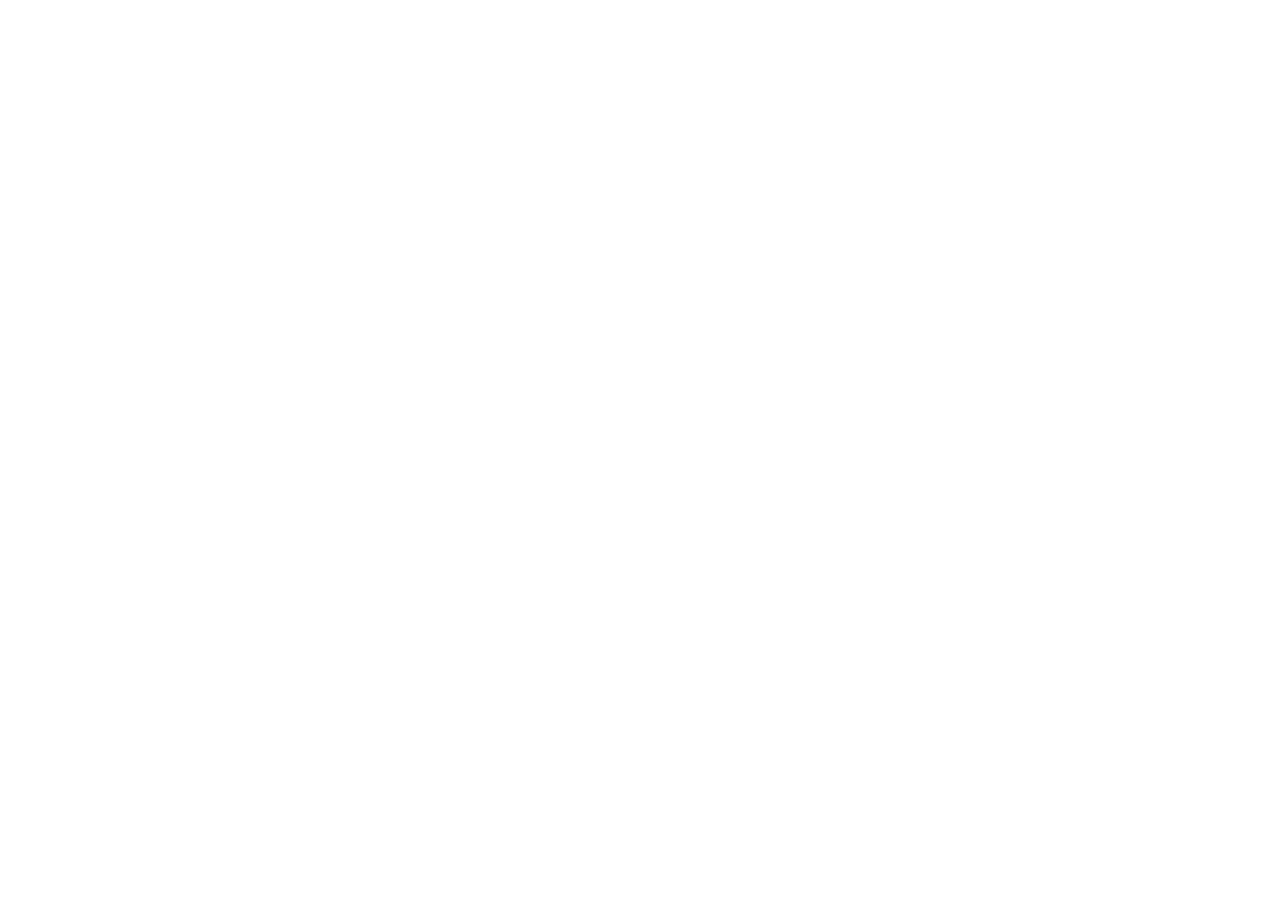
==== index.html @ a6724940 "Premiers ajouts sur HTML et CSS" ====
<!DOCTYPE html>
<html lang="en">
<head>
    <meta charset="UTF-8">
    <meta name="viewport" content="width=device-width, initial-scale=1.0">
    <title>Projet Ludib</title>
    <link rel="stylesheet" href="style.css">
</head>
<body>
    <section class="navBar">

    </section>
</body>
</html>
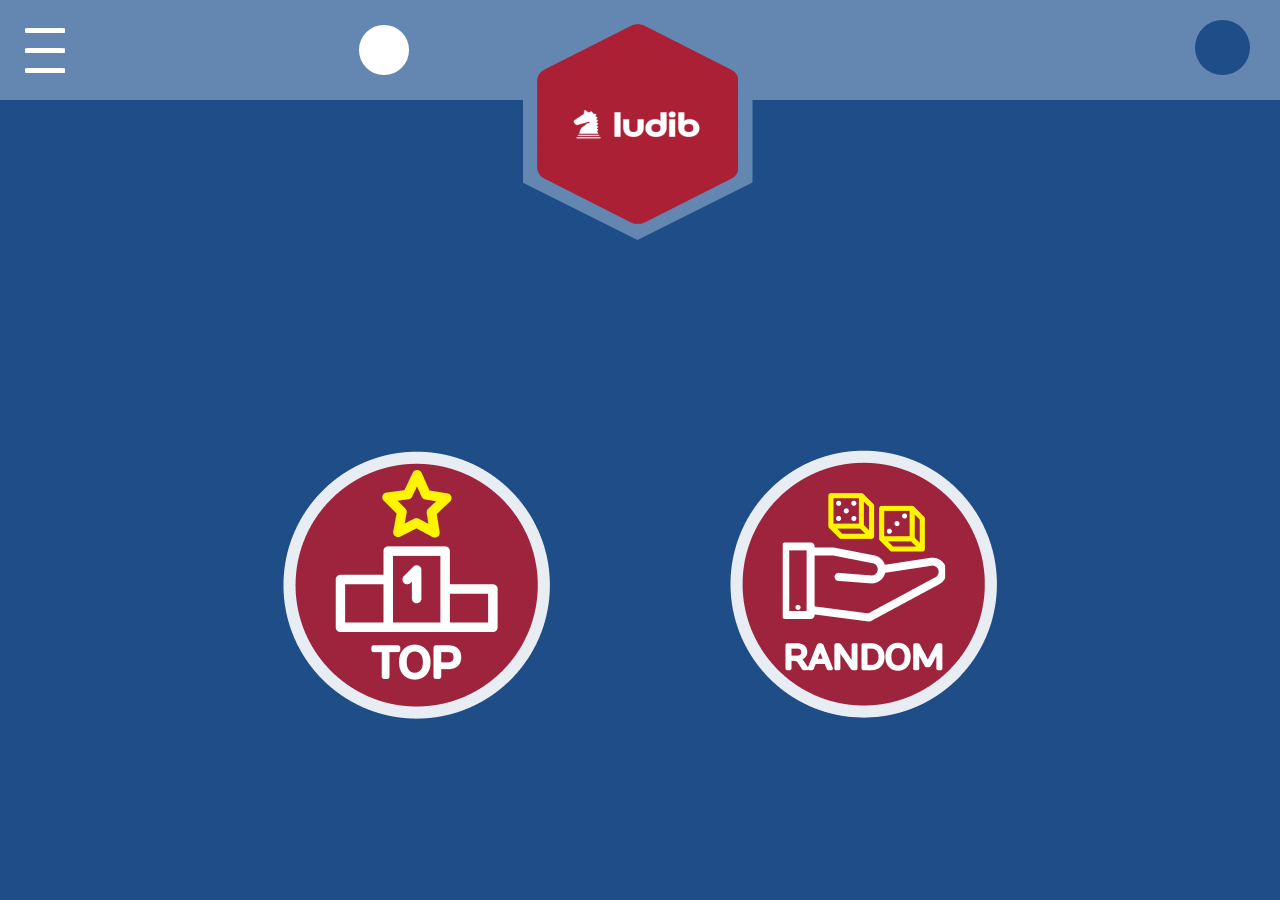
==== commit 28d5bd7a: "Ajout de la page du jeu Abyss et index finalisé" ====
--- a/index.html
+++ b/index.html
@@ -1,13 +1,40 @@
 <!DOCTYPE html>
-<html lang="en">
+<html lang="fr">
 <head>
     <meta charset="UTF-8">
     <meta name="viewport" content="width=device-width, initial-scale=1.0">
     <title>Projet Ludib</title>
-    <link rel="stylesheet" href="style.css">
+    <link rel="stylesheet" href="styleBase.css">
+    <link rel="stylesheet" href="stylePage2.css">
+    <link rel="stylesheet" href="https://use.fontawesome.com/releases/v5.3.1/css/all.css" integrity="sha384-mzrmE5qonljUremFsqc01SB46JvROS7bZs3IO2EmfFsd15uHvIt+Y8vEf7N7fWAU" crossorigin="anonymous">
 </head>
 <body>
-    <section class="navBar">
+    <section class="navBar flex spaceBetween">
+        <div class="menuBurger flex justifyAround alignCenter flexColumn">
+            <div class="ligneBurger"></div>
+            <div class="ligneBurger"></div>
+            <div class="ligneBurger"></div>
+        </div>
+
+        <form action="">
+            <input type="search">
+            <i class="fa fa-search"></i>
+          </form>
+
+        <div class="hexagon flex centerCenter">
+            <img class="logo" src="/LudibLogoDetouray.png" alt="">
+        </div>
+
+         <div class="account flex centerCenter">
+            <i class="fas fa-user-circle"></i>
+         </div>
+
+    </section>
+    <section class="topRandom flex justifyAround alignCenter">
+        <img class="top relative" src="/Top.png" alt="">
+        <a href="abyss.html">
+            <img class="random relative" src="/Random.png" alt="">
+         </a>
 
     </section>
 </body>
--- a/styleBase.css
+++ b/styleBase.css
@@ -0,0 +1,25 @@
+/* classes communes */
+
+.flex {
+    display: flex ;
+}
+
+.alignCenter {
+    align-items: center;
+}
+
+.justifyCenter {
+    justify-content: center;
+}
+
+.flexColumn {
+    flex-direction: column;
+}
+
+.flexRow {
+    flex-direction: row;
+}
+
+.spaceBetween {
+    justify-content: space-between;
+}--- a/stylePage2.css
+++ b/stylePage2.css
@@ -0,0 +1,163 @@
+body {
+    margin: 0;
+    /* background-color: #1E4D87; */
+    background-color: #1E4D87;
+}
+.navBar {
+    background-color: #6487B2;
+    height: 100px;
+    width: 100%;
+    position: fixed;
+}
+.menuBurger {
+    height: 60px;
+    width: 60px;
+    position: absolute;
+    background-color: #6487B2;
+    top: 20px;
+    left: 15px;
+}
+.ligneBurger {
+    height: 5px;
+    width: 40px;
+    background-color: white;
+    position: relative;
+    border-radius: 10%;
+}
+form{
+    position: relative;
+    top: 50%;
+    left: 30%;
+    transform: translate(-50%,-50%);
+    transition: all 1s;
+    width: 50px;
+    height: 50px;
+    background: white;
+    box-sizing: border-box;
+    border-radius: 25px;
+    border: 4px solid white;
+    padding: 5px;
+}
+
+input{
+    position: absolute;
+    top: 0;
+    left: 0;
+    width: 100%;;
+    height: 42.5px;
+    line-height: 30px;
+    outline: 0;
+    border: 0;
+    display: none;
+    font-size: 1em;
+    border-radius: 20px;
+    padding: 0 20px;
+}
+
+.fa{
+    box-sizing: border-box;
+    padding: 10px;
+    width: 42.5px;
+    height: 42.5px;
+    position: absolute;
+    top: 0;
+    right: 0;
+    border-radius: 50%;
+    color: #07051a;
+    text-align: center;
+    font-size: 20px;
+    transition: all 1s;
+}
+
+form:hover{
+    width: 200px;
+    cursor: pointer;
+}
+
+form:hover input{
+    display: block;
+}
+
+form:hover .fa{
+    background: #1E4D87;
+    color: white;
+}
+.hexagon {
+    clip-path: polygon(50% 0, 100% 25%, 100% 75%, 50% 100%, 0 75%, 0 25%);
+    background-color: #6487B2;
+    height: 230px;
+    width: 230px;
+    position: relative;
+    top: 10px;
+}
+.logo {
+    position: absolute;
+    height: 100%;
+    width: 160%;
+}
+.account {
+    height: 55px;
+    width: 55px;
+    position: relative;
+    background-color: #1E4D87;
+    border-radius: 50%;
+    top: 10px;
+    right: 30px;
+    top: 20px;
+}
+.fas {
+    font-size: 45px;
+}
+.topRandom {
+    position: absolute;
+    height:50%;
+    width: 70%;
+    top: 40%;
+    left: 15%;
+}
+
+
+/* classes communes */
+
+.flex {
+    display: flex ;
+}
+.relative {
+    position: relative;
+}
+.absolute {
+    position: absolute;
+}
+.alignCenter {
+    align-items: center;
+}
+.justifyStart {
+    justify-content: flex-start;
+}
+.justifyCenter {
+    justify-content: center;
+}
+.justifyAround {
+    justify-content: space-around;
+}
+.flexColumn {
+    flex-direction: column;
+}
+.flexRow {
+    flex-direction: row;
+}
+.spaceBetween {
+    justify-content: space-between;
+}
+.centerCenter {
+    align-items: center;
+    justify-content: center;
+}
+.vertical {
+    flex-direction: column;
+}
+
+
+
+/* bleu foncé : 1E4D87
+bleu clair : 6487B2 */